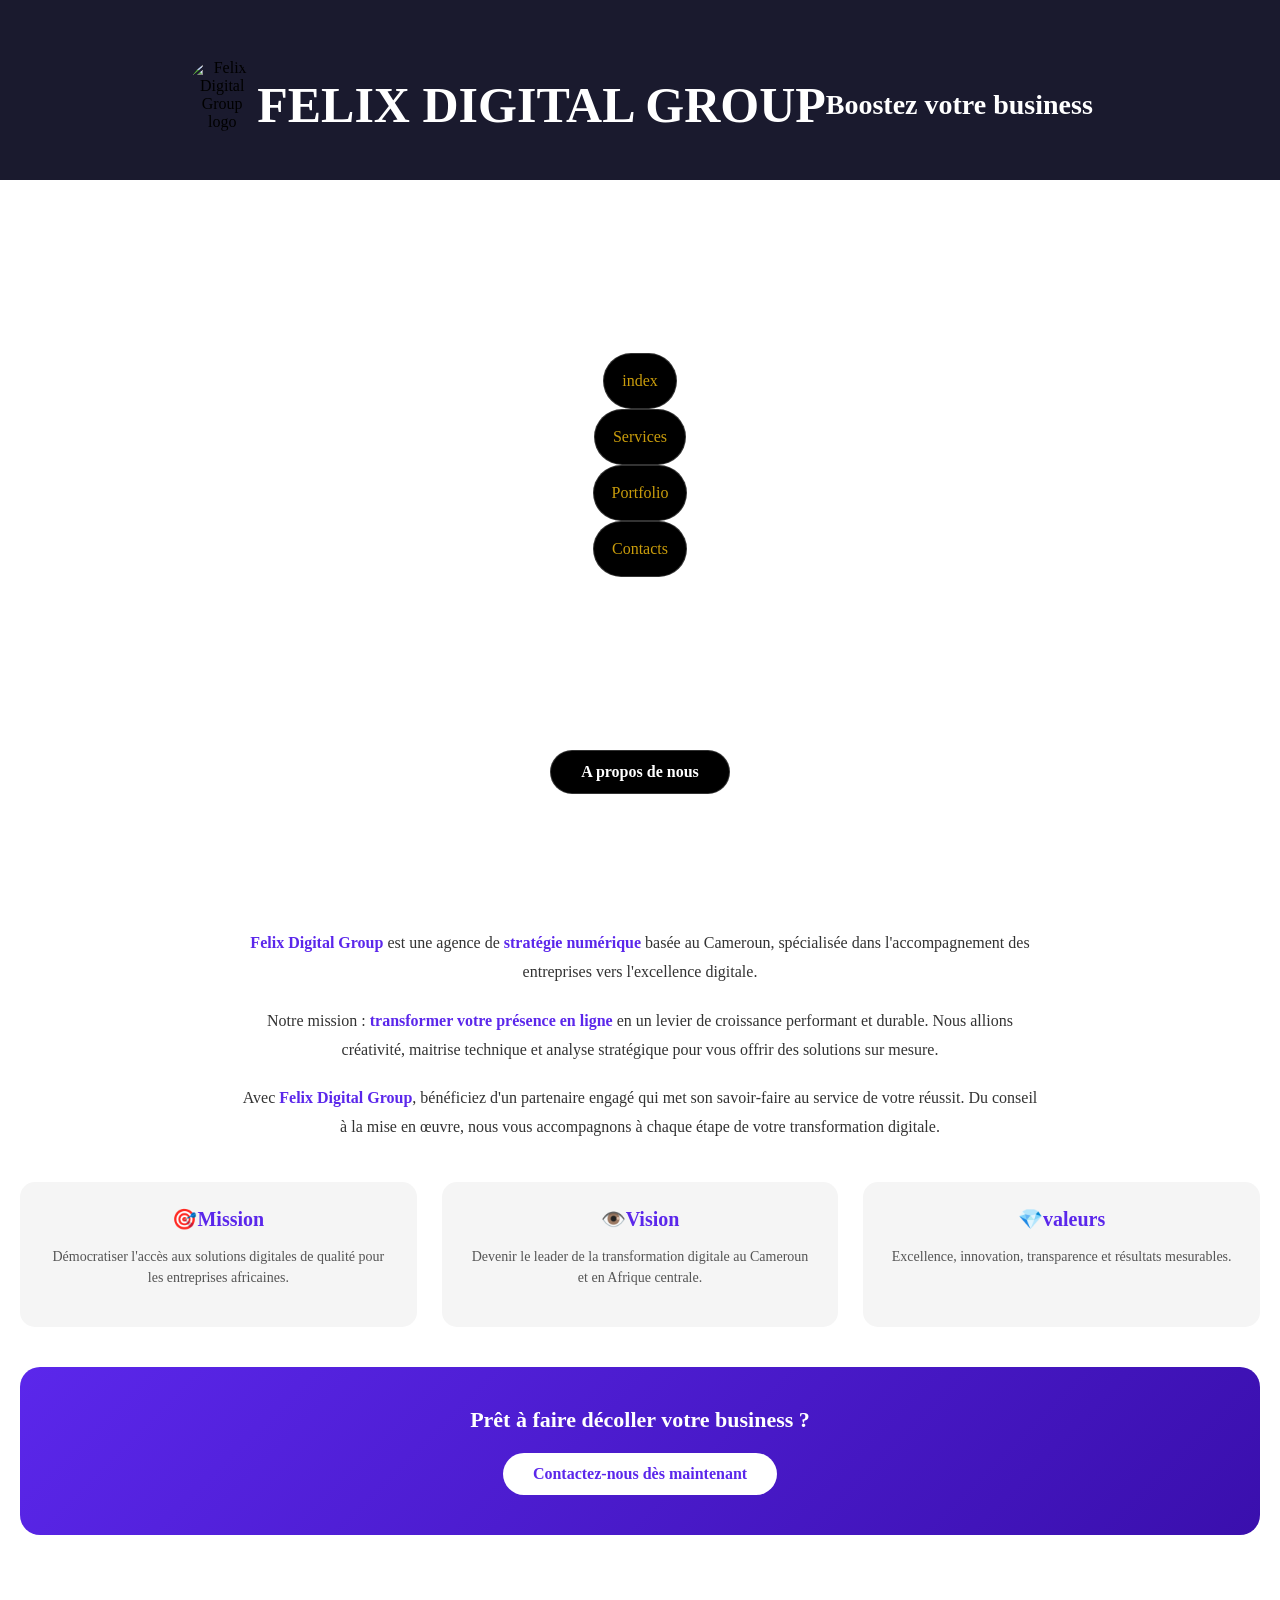
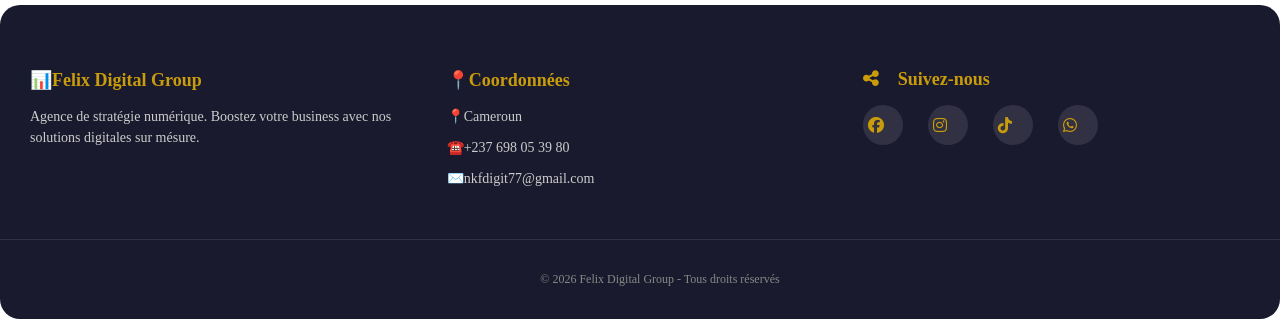
==== apropos.html @ fefe7e63 "modification services" ====
<!doctype html>
<html>
<head>
<meta charset="utf-8">
<meta name="viewport" content="width=device-width, initial-scale=1.0">
<title>A propos - Felix Digital Group</title>
<meta name="Description" content="Felix Digital Group - Agence de stratégie numérique. Experts en marketing digital, création web et accompagnement business.">
<link href="stylesheet.css" rel="stylesheet" type="text/css">
<link rel="stylesheet" href="https://cdnjs.cloudflare.com/ajax/libs/font-awesome/6.5.0/css/all.min.css">
	<link rel="stylesheet" href="all.min.css">
</head>

<body>
<div id="container">
	<header>
	<img src="image-logo.jpeg" alt="Felix Digital Group logo" class="logo">
	<h1>FELIX DIGITAL GROUP</h1>
	<h3>Boostez votre business</h3>
	</header>
	<section class="hero-blur">
	<div class="menu-item">
		<a href="index.html">index</a>
	</div>
	<div class="menu-item">
	<a href="Services.html">Services</a>
	</div>
	<div class="menu-item">
	<a href="Portfolio.html">Portfolio</a>
	</div>
	<div class="menu-item">
	<a href="Contacts.html">Contacts</a>
	</div>
	</div>
	<div class="about-bottom">
	<a href="apropos.html">A propos de nous</a>
	</div>
		</section>
	<section class="about-content">
	<h2>Qui sommes-nous ?</h2>
	<div class="about-text">
	<p><strong>Felix Digital Group</strong> est une agence de <strong>stratégie numérique</strong> basée au Cameroun, spécialisée dans l'accompagnement des entreprises vers l'excellence digitale.</p>
	<p>Notre mission : <strong>transformer votre présence en ligne</strong> en un levier de croissance performant et durable. Nous allions créativité, maitrise technique et analyse stratégique pour vous offrir des solutions sur mesure.</p>
	<p>Avec <strong>Felix Digital Group</strong>, bénéficiez d'un partenaire engagé qui met son savoir-faire au service de votre réussit. Du conseil à la mise en œuvre, nous vous accompagnons à chaque étape de votre transformation digitale.</p>
	</div>
	   <div class="about-values">
		 <div class="value-card">
		<h3>🎯Mission</h3>
		<p>Démocratiser l'accès aux solutions digitales de qualité pour les entreprises africaines.</p>
		   </div>
		<div class="value-card">
		<h3>👁️Vision</h3>
		<p>Devenir le leader de la transformation digitale au Cameroun et en Afrique centrale.</p>
		   </div>
		<div class="value-card">
		  <h3>💎valeurs</h3>
		  <p>Excellence, innovation, transparence et résultats mesurables.</p>
		   </div>
		</div>
	
	<div class="about-cta">
		<h3>Prêt à faire décoller votre business ?</h3>
		<a href="Contacts.html" class="btn-primary">Contactez-nous dès maintenant</a>
		</div>
	</section>
	
	<footer class="rich-footer">
	<div class="footer-content">
		<div class="footer-column">
		  <h4>📊Felix Digital Group</h4>
		  <p>Agence de stratégie numérique. Boostez votre business avec nos solutions digitales sur mésure.</p>
		</div>
		<div class="footer-column">
		<h4>📍Coordonnées</h4>
		<p>📍Cameroun</p>
		<p>☎️+237 698 05 39 80</p>
		<p>✉️nkfdigit77@gmail.com</p>
		</div>
		<div class="footer-column">
		<h4><i class="fas fa-share-alt"></i> Suivez-nous</h4>
		<div class="social-icons">
						<a href="https://www.facebook.com/Felixdigit" target="_blank"><i class="fab fa-facebook"></i></a>
			<a href="https://www.intagram.com/felixdigi1t" target="_blank"><i class="fab fa-instagram"></i></a>
			<a href="https://www.tiktok.com/@felixnkf" target="_blank"><i class="fab fa-tiktok"></i></a>
			<a href="https://wa.me/237698053980" target="_blank"><i class="fab fa-whatsapp"></i></a>
			</div>
			</div>
		</div>
	<div class="footer-bottom">
	   <p>© 2026 Felix Digital Group - Tous droits réservés</p>
		</div>
	</footer>
	
	</div>
	</body>
</html>
---- stylesheet.css ----
body{margin: 0;
font-family: Cambria, "Hoefler Text", "Liberation Serif", Times, "Times New Roman", "serif";
}
header{background-color: #1A1A2E;
padding: 30px;
display: flex;
justify-content:center;
align-items: center;
height: 150px;
text-align: center;
flex-wrap: wrap;
margin-bottom: 10px;
padding-bottom: 0;
}
.logo{width: 70px;
border-radius: 50%;
height: auto;
margin-bottom: 20px;
}
h1{font-size: 50px;
color: white;
margin: 10px 0;
}
h3{font-size: 28px;
color: white;
margin: 0px;
}
.hero-blur{background-image: url("photo-principale2.jpeg");
background-size: cover;
background-position: center;
background-repeat: no-repeat;
min-height: 450px;
border-radius: 20px;
padding: 40px 20px;
margin: 20px 0;
display: flex;
flex-direction: column;
justify-content: center;
align-items: center;
position: relative;
}
.hero-blur::before{content: "";
position: absolute;
top: 0;
left: 0;
width: 100%;
height: 100%;
background-image: url("photo-principale2.jpeg");
background-size: cover;
background-position: center;
filter: blur(10px);
border-radius: 20px;
z-index: 0;
}
.hero-blur > *{position: relative;
z-index: 2;
}
.menu-grid{display: grid;
grid-template-columns: 1fr 1fr;
grid-gap: 25px;
max-width: 400px;
width: 100%;
margin-bottom: 40px;
}
.menu-item{background: black;
padding: 18px;text-align: center;
border-radius: 50px;
transition: 0.3s;
border: 1px solid rgba(255,255,255,0.2);
}
.menu-item a{color: #C99C0B;
text-decoration: none;}
.menu-item:hover{background: #C99C0B;
transform: scale(1.05);
}
.about-bottom{text-align: center;
}
.about-bottom a{display: inline-block;
background: black;
color: white;
text-decoration: none;
padding: 12px 30px;
border-radius: 50px;
font-weight: bold;
transition: 0.3s;
border: 1px solid rgba(255,255,255,0.2);
}
.about-bottom a:hover{background: #C99C0B;
transform: scale(1.05);
}
.contact{padding: 50px 20px;
text-align: center;
}
.Portfolio{padding: 50px 20px;
text-align: center;
}
.Services{padding: 50px 20px;
text-align: center;}
.A Propos de nous{padding: 50px 20px;
text-align: center;
}

img{max-width: 100%;
	height: auto;
}
@media screen and (max-width:600px){
		header{flex-direction: column;
	height: auto;
	text-align: center;
	}
 h1{font-size: 28px;
	}
 h3{font-size: 18px;}
	.menu-grid{grid-gap: 15px;
	max-width: 260px;
	}
	.menu-item{padding: 12px;
	}
	.menu-item a{font-size: 0.9rem;
	}
	.about-bottom a{padding: 8px 20px;
	font-size: 0.85rem;
	}
	.hero-blur{min-height: 380px;
	}
}
.hero-section{background: linear-gradient(135deg, #5b27eb 0%, #3a0fad 100%);
border-radius: 20px;
padding: 60px 30px;
margin: 20px 0;
text-align: center;
color: white;
}
.hero-title{font-size: 28px;
margin-bottom: 15px;
color: white;
}
.hero-subtitle{font-size: 16px;
margin-bottom: 30px;
opacity: 0.9;
}
.hero-buttons{display: flex;
gap: 20px;
justify-content: center;
flex-wrap: wrap;
}
.btn-primary, .btn-secondary{display: inline-block;
padding: 12px 28px;
border-radius: 50px;
text-decoration: none;
font-weight: bold;
transition: 0.3s;
}
.btn-primary{background: white;
color: #5b27eb;
}
.btn-primary:hover{background: #C99C0B;
color: white;
transform: scale(1.05);
}
.btn-secondary{background: transparent;
color: white;
border: 2px solid white;
}
.btn-secondary:hover{background: white;
color: #5b27eb;
transform: scale(1.05);
}
.services-section{padding: 40px 20px;
text-align: center;
}
.section-title{font-size: 28px;
color: #5b27eb;
margin-bottom: 10px;
}
.section-subtitle{color: #666;
margin-bottom: 40px;
}
.services-cards{display: grid;
grid-template-columns: repeat(auto-fit, minmax(250px, 1fr));
gap: 30px;
margin-bottom: 30px;
}
.service-card{
background: #f9f9f9;
padding: 30px 20px;
border-radius: 20px;
text-align: center;
transition: 0.3s;
box-shadow: 0 5px 15px rgba(0,0,0,0.05);
}
.service-card:hover{transform: translateY(-5px);
box-shadow: 0 10px 25px rgba(0,0,0,0.1);
}
.service-card i{font-size: 48px;
color: #5b27eb;
margin-bottom: 20px;
}
.service-card h3{font-size: 20px;
margin-bottom: 15px;
color: #333;
}
.service-card p{font-size: 14px;
color: #666;
margin-bottom: 20px;
}
.card-link{color: #5b27eb;
text-decoration: none;
font-weight: bold;
}
.card-link:hover{color: #C99C0B;
}
.btn-outline{display: inline-block;
padding: 12px 28px;
border: 2px solid #5b27eb;
border-radius: 50px;
color: #5b27eb;
text-decoration: none;
font-weight: bold;
transition: 0.3s;
}
.btn-outline:hover{background: #5b27eb;
color: white;
}
.text-center{text-align: center;
}
.rich-footer{background-color: #1a1a2e;
color: white;
border-radius: 20px;
margin-top: 40px;
overflow: hidden;
width: 100%;
}
.footer-content{display: flex;
flex-wrap: wrap;
justify-content: space-between;
width: 100%;
box-sizing: border-box;
padding: 40px 30px;
gap: 30px;
}
.footer-column h4{color: #C99C0B;
margin-bottom: 15px;
font-size: 18px;
}
.footer-column p{margin: 10px 0;
font-size: 14px;
color: #ccc;
line-height: 1.5;
}
.footer-column i{margin-right: 10px;
color: #C99C0B;
width: 20px;
}
.footer-column{flex: 1;
min-width: 180px;
}
.footer-bottom{display: block;
text-align: center;
max-width: 100%;
width: 100%;
}
.social-icons{display: flex;
gap: 15px;
flex-wrap: wrap;
}
.social-icons a{display: inline-flex;
align-items: center;
justify-content: center;
background: rgba(255,255,255,0.1);
color: white;
width: 40px;
height: 40px;
text-decoration: none;
border-radius: 50%;
margin-right: 10px;
transition: 0.3s;
}
.social-icons a:hover{background: #C99C0B;
transform: scale(1.1);
}
.footer-bottom{text-align: center;
padding: 20px;
border-top: 1px solid rgba(255,255,255,0.1);
font-size: 12px;
color: #888;
}
.service-card{position: relative;
background-size: cover;
background-position: center;
color: white;
padding: 40px 20px;
border-radius: 20px;
overflow: hidden;
z-index: 1;
}
.web-card{background-image: linear-gradient(rgba(0,0,0,0.6), rgba(0,0,0,0.6)), url("service-web.jpeg");
}
.marketing-card{background-image: linear-gradient(rgba(0,0,0,0.6), rgba(0,0,0,0.6)), url("service-marketing.jpeg");
}
.branding-card{background-image: linear-gradient(rgba(0,0,0,0.6); rgba(0,0,0,0.6)), url("service-branding.jpeg");
}
.service-card i{color: #C99C0B;
font-size: 48px;
margin-bottom: 20px;
}
.service-card h3{color: white;
font-size: 24px;
margin-bottom: 15px;
}
.service-card p{color: rgba(255,255,255,0.9);
font-size: 14px;
margin-bottom: 20px;
}
.service-card .card-link{color: #C99C0B;
font-weight: bold;
text-decoration: none;
}
.service-card .card-link:hover{color: white;
}
.service-card:hover{transform: translateY(-5px);
}
.service-card::before{content: "";
position: absolute;
top: 0;
left: 0;
width: 100%;
height: 100%;
background: rgba(0,0,0,0.5);
z-index: -1;
transition: 0.3s;
}
.service-card:hover::before{background: rgba(0,0,0,0.3);
}
.service-card > *{position: relative;
z-index: 2;
}


@media (max-width: 768px){.hero-section{padding: 40px 20px;
	}
	.hero-title{font-size: 22px;
	}
	.hero-bottons{flex-direction: column;
	align-items: center;
	}
	.btn-primary, .btn-secondary{width: 80%;
	}
	.services-cards{grid-template-columns: 1fr;
	}
	.footer-content{grid-template-columns: 1fr;
	text-align: center;
	flex-direction: column;
	padding: 30px 20px;
	gap: 25px;
	}
	.footer-column i{margin-right: 8px;
	}
	.footer-column{min-width: auto;
	width: 100%;
	}
	.footer-column h4{text-align: center;
	}
	.footer-column p{text-align: center;
	word-break: break-word;
	}
	.social-icons{justify-content: center;
	}
	.footer-bottom p{word-break: break-word;
	padding: 0 15px;
	}
	.rich-footer{width: 100%;
	display: block;
	text-align: center;
	}
	.footer-content{display: block;
	padding: 20px 15px;
	text-align: center;
	}
	.footer-column{display: block;
	width: 100%;
	margin-bottom: 25px;
	text-align: center;
	}
	.footer-column h4{text-align: center;
	}
	.footer-column p{text-align: center;
	word-break: break-word;
	}
	.social-icons{justify-content: center;
	display: flex;
	}
	.footer-bottom p{word-break: break-word;
	font-size: 10px;
	}
}
.about-content{padding: 30px 20px;
background: white;
border-radius: 20px;
margin: 20px 0;
}
.about-content h2{text-align: center;
color: white;
font-size: 28px;
margin-bottom: 30px;
}
.about-text{max-width: 800px;
margin: 0 auto 40px;
text-align: center;
}
.about-text p{margin: 20px 0;
line-height: 1.8;
color: #333;
font-size: 16px;
}
.about-text strong{color: #5b27eb;
}
.about-values{display: flex;
flex-wrap: wrap;
justify-content: center;
gap: 25px;
margin: 40px 0;
}
.value-card{background: #f5f5f5;
padding: 25px;
border-radius: 15px;
text-align: center;
flex: 1;
min-width: 200px;
transition: 0.3s;
}
.value-card:hover{transform: translateY(-5px);
box-shadow: 0 10px 20px rgba(0,0,0,0.1);
}
.value-card h3{color: #5b27eb;
margin-bottom: 15px;
font-size: 20px;
}
.value-card p{color: #555;
font-size: 14px;
line-height: 1.5;
}
.about-cta{text-align: center;
background: linear-gradient(135deg, #5b27eb 0%, #3a0fad 100%);
padding: 40px 20px;
border-radius: 20px;
margin-top: 30px;
}
.about-cta h3{color: white;
font-size: 22px;
margin-bottom: 20px;
}
.about-cta .btn-primary{background: white;
color: #5b27eb;
padding: 12px 30px;
border-radius: 50px;
text-decoration: none;
font-weight: bold;
transition: 0.3s;
display: inline-block;
}
.about-cta .btn-primary:hover{background: #C99C0B;
color: white;
transform: scale(1.05);
}
@media (max-width: 600px){.about-content h2{font-size: 24px;
	}
	.about-text p{font-size: 14px;
	text-align: justify;
	}
	.about-values{flex-direction: column;
	gap: 15px;
	}
	.about-cta h3{font-size: 18px;
	}
}
.contact-page{padding: 20px;
background: white;
border-radius: 20px;
margin: 20px 0;
}
.contact-page h2{text-align: center;
color: #5b27eb;
font-size: 28px;
margin-bottom: 10px;
}
.contact-subtitle{text-align: center;
color: #666;
margin-bottom: 40px;
font-size: 16px;
}
.contact-container{display: flex;
flex-wrap: wrap;
gap: 40px;
max-width: 1000px;
margin: 0 auto;
}
.contact-form{flex: 2;
min-width: 250px;
}
.form-group{margin-bottom: 20px;
}
.form-group label{display: block;
margin-bottom: 8px;
font-weight: bold;
color: #333;
}
.form-group input,
.form-group select,
.form-group textarea{width: 100%;
padding: 12px 15px;
border: 1px solid #ddd;
border-radius: 10px;
font-size: 14px;
font-family: inherit;
transition: 0.3s;
box-sizing: border-box;
}
.form-group input:focus,
form-group select:focus,
form-group textarea:focus{outline: none;
border-color: #5b27eb;
box-shadow: 0 0 0 3px rgba(91, 39, 235, 0.1);
}

.submit-btn{background: #5b27eb;
color: white;
border: none;
padding: 14px 25px;
font-size: 16px;
font-weight: bold;
border-radius: 50px;
cursor: pointer;
transition: 0.3s;
width: 100%;
}
.submit-btn:hover{background: #C99C0B;
transform: scale(1.02);
}
.form-note{font-size: 12px;
color: #888;
text-align: center;
margin-top: 15px;
}
.contact-info{flex: 1;
min-width: 220px;
display: flex;
flex-direction: column;
gap: 15px;
}
.info-card{background: #f5f5f5;
padding: 15px 20px;
border-radius: 15px;
transition: 0.3s;
}
.info-card:hover{transform: translateX(5px);
background: #e8e8e8;
}
.info-card h3{color: #5b27eb;
font-size: 16px;
margin-bottom: 8px;
}
.info-card p{color: #333;
font-size: 14px;
}
@media(max-width: 700px){.contact-container{flex-direction: column;
	gap: 30px;
	}
	.contact-page h2{font-size: 24px;
	}
	.contact-info{flex-direction: row;
	flex-wrap: wrap;
	}
	.info-card{flex: 1;
	min-width: calc(50% - 10px);
	text-align: center;
	}
}
@media (max-width: 480px){.info-card{min-width: 100%;
	}
	.submit-btn{padding: 12px 20px;
	font-size: 14px;
	}
}
.services-section{padding: 60px 20px;
text-align: center;
background: #fff;
}
.services-title{font-size: 2rem;
color: #3b1fa8;
margin-bottom: 10px;
}
.services-subtitle{color: #666;
margin-bottom: 40px;
font-size: 1rem;
}
.services-grid{display: grid;
grid-template-columns: repeat(auto-fit, minmax(280px, 1fr));
gap: 25px;
max-width: 900px;
margin: 0 auto;
}
.service-card{border-radius: 15px;
padding: 30px 20px;
text-align: center;
transition: 0.3s;
background-size: cover;
background-position: center;
background-repeat: no-repeat;
position: relative;
overflow: hidden;
min-height: 250px;
display: flex;
flex-direction: column;
justify-content: flex-end;
}
.service-card::before{content: "";
position: absolute;
top: 0;
left: 0;
width: 100%;
height: 100%;
background: rgba(0,0,0,0.55);
z-index: 0;
border-radius: 15px;
}
.service-card:hover{transform: translateY(-5px);
box-shadow: 0 10px 30px rgba(0,0,0,0.3);
}
.service-card *{position: relative;
z-index: 1;
}
.service-icon{font-size: 2.5rem;
color: #C99C0B;
margin-bottom: 15px;
}
.service-card h3{color: white;
font-size: 1.1rem;
margin-bottom: 8px;
}
.service-card p{color: #f0f0f0;
font-size: 0.9rem;
line-height: 1.6;
}
.cta-section{background: #3b1fa8;
color: white;
text-align: center;
padding: 50px 20px;
border-radius: 20px;
margin: 30px 20px;
}
.cta-section h2{margin-bottom: 20px;
font-size: 1.5rem;
}
.cta-btn{background: #C99C0B;
color: white;
padding: 15px 35px;
border-radius: 50px;
text-decoration: none;
font-weight: bold;
font-size: 1rem;
transition: 0.3s;
display: inline-block;
}
.cta-btn:hover{background: #a67d08;
transform: scale(1.05);
}
@media screen and (max-width: 600px){.servics-grid{grid-template-columns: 1fr;
	}
	.services-title{font-size: 1.5rem;
	}
	.service-card{min-height: 200px;
	}
	.cta-section h2{font-size: 1.2rem;
	}
	.cta-btn{padding: 12px 25px;
	font-size: 0.9rem;
	}
}
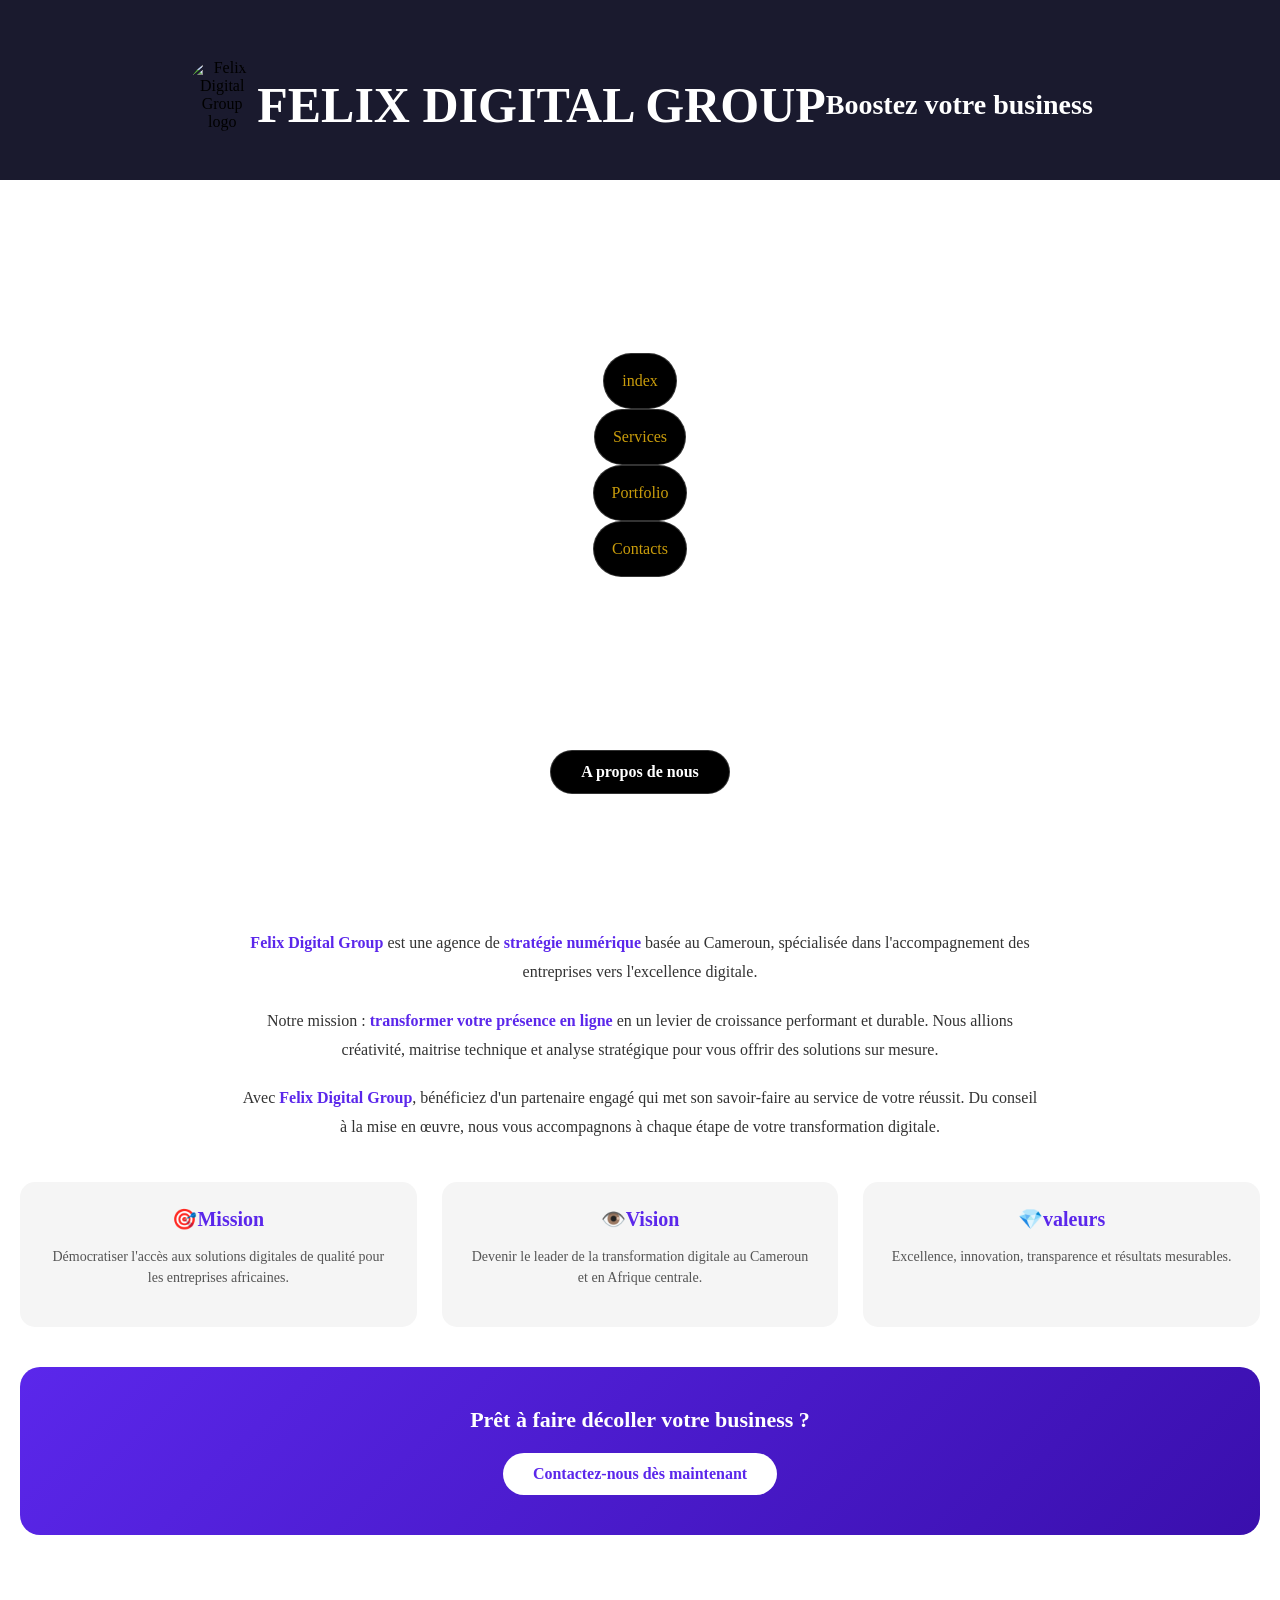
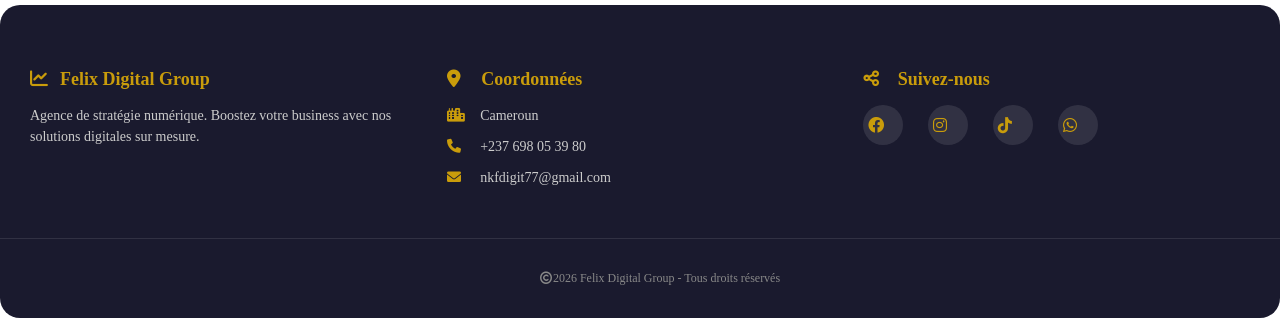
==== commit e8bf92eb: "footer correction" ====
--- a/apropos.html
+++ b/apropos.html
@@ -7,8 +7,7 @@
 <title>A propos - Felix Digital Group</title>
 <meta name="Description" content="Felix Digital Group - Agence de stratégie numérique. Experts en marketing digital, création web et accompagnement business.">
 <link href="stylesheet.css" rel="stylesheet" type="text/css">
-<link rel="stylesheet" href="https://cdnjs.cloudflare.com/ajax/libs/font-awesome/6.5.0/css/all.min.css">
-	<link rel="stylesheet" href="all.min.css">
+<link rel="stylesheet" href="https://cdnjs.cloudflare.com/ajax/libs/font-awesome/6.0.0/css/all.min.css">
 </head>
 
 <body>
@@ -63,33 +62,33 @@
 		<a href="Contacts.html" class="btn-primary">Contactez-nous dès maintenant</a>
 		</div>
 	</section>
-	
 	<footer class="rich-footer">
-	<div class="footer-content">
+		<div class="footer-content">
 		<div class="footer-column">
-		  <h4>📊Felix Digital Group</h4>
-		  <p>Agence de stratégie numérique. Boostez votre business avec nos solutions digitales sur mésure.</p>
-		</div>
+		<h4><i class="fas fa-chart-line"></i>Felix Digital Group</h4>
+		<p>Agence de stratégie numérique. Boostez votre business avec nos solutions digitales sur mesure.</p>
+			</div>
 		<div class="footer-column">
-		<h4>📍Coordonnées</h4>
-		<p>📍Cameroun</p>
-		<p>☎️+237 698 05 39 80</p>
-		<p>✉️nkfdigit77@gmail.com</p>
+		<h4><i class="fas fa-map-marker-alt"></i> Coordonnées</h4>
+		<p><i class="fas fa-city"></i> Cameroun</p>
+		<p><i class="fas fa-phone"></i> +237 698 05 39 80</p>
+		<p><i class="fas fa-envelope"></i> nkfdigit77@gmail.com</p>
 		</div>
 		<div class="footer-column">
 		<h4><i class="fas fa-share-alt"></i> Suivez-nous</h4>
 		<div class="social-icons">
-						<a href="https://www.facebook.com/Felixdigit" target="_blank"><i class="fab fa-facebook"></i></a>
+			<a href="https://www.facebook.com/Felixdigit" target="_blank"><i class="fab fa-facebook"></i></a>
 			<a href="https://www.intagram.com/felixdigi1t" target="_blank"><i class="fab fa-instagram"></i></a>
 			<a href="https://www.tiktok.com/@felixnkf" target="_blank"><i class="fab fa-tiktok"></i></a>
 			<a href="https://wa.me/237698053980" target="_blank"><i class="fab fa-whatsapp"></i></a>
 			</div>
 			</div>
 		</div>
-	<div class="footer-bottom">
-	   <p>© 2026 Felix Digital Group - Tous droits réservés</p>
+		<div class="footer-bottom">
+		<p><i class="far fa-copyright"></i>2026 Felix Digital Group - Tous droits réservés</p>
 		</div>
-	</footer>
+		
+	  </footer>
 	
 	</div>
 	</body>
